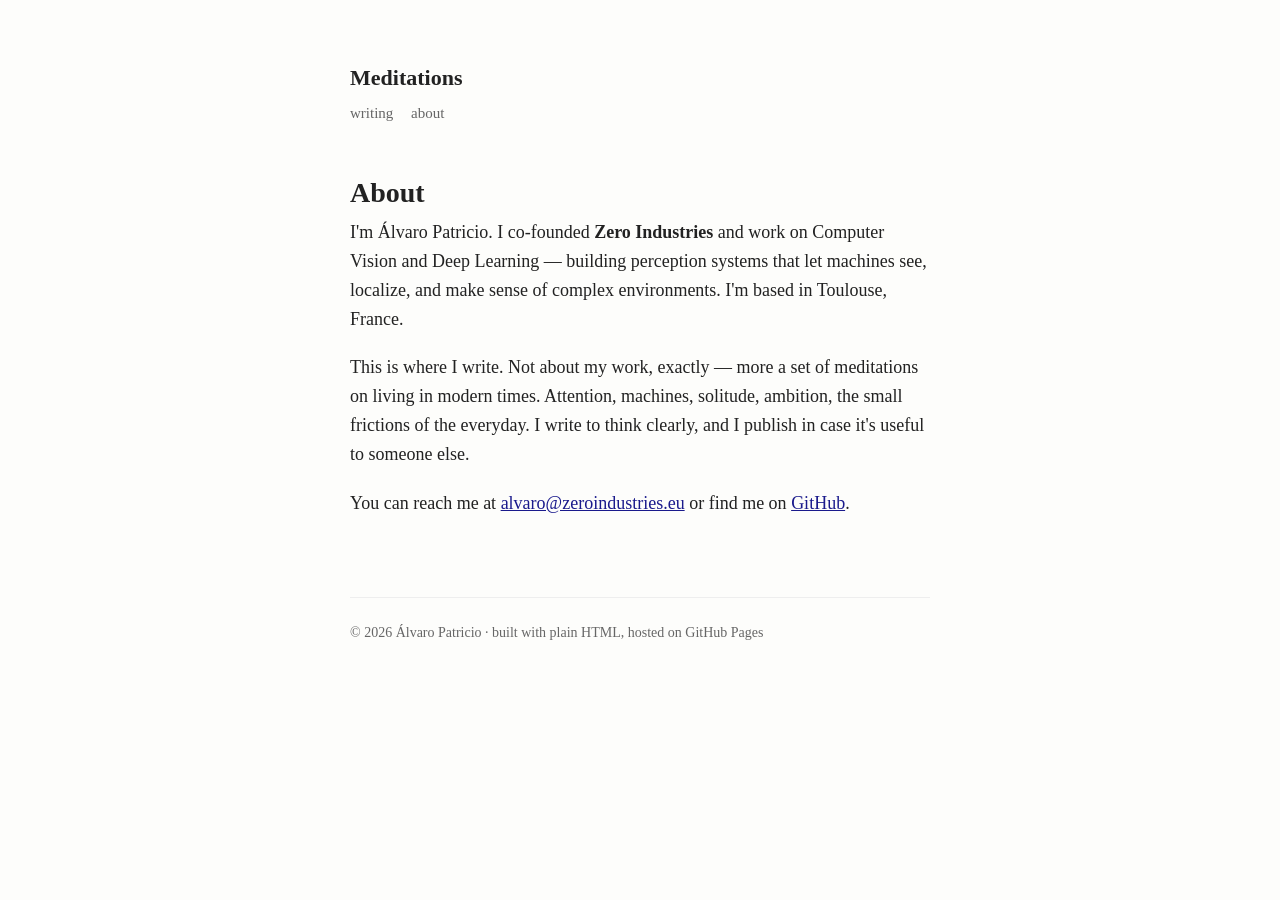
==== about.html @ 8daa46a9 "Meditations: minimalist English blog" ====
<!DOCTYPE html>
<html lang="en">
<head>
  <meta charset="utf-8">
  <meta name="viewport" content="width=device-width, initial-scale=1">
  <title>About — Álvaro Patricio</title>
  <link rel="stylesheet" href="style.css">
</head>
<body>
  <div class="wrap">

    <header class="site">
      <a class="nome" href="index.html">Meditations</a>
      <nav>
        <a href="index.html">writing</a>
        <a href="about.html">about</a>
      </nav>
    </header>

    <article>
      <h1>About</h1>
      <p>
        I'm Álvaro Patricio. I co-founded
        <strong>Zero Industries</strong> and work on Computer Vision and
        Deep Learning — building perception systems that let machines
        see, localize, and make sense of complex environments. I'm based
        in Toulouse, France.
      </p>
      <p>
        This is where I write. Not about my work, exactly — more a set of
        meditations on living in modern times. Attention, machines,
        solitude, ambition, the small frictions of the everyday. I write
        to think clearly, and I publish in case it's useful to someone
        else.
      </p>
      <p>
        You can reach me at
        <a href="mailto:alvaro@zeroindustries.eu">alvaro@zeroindustries.eu</a>
        or find me on
        <a href="https://github.com/troveski">GitHub</a>.
      </p>
    </article>

    <footer class="site">
      © 2026 Álvaro Patricio · built with plain HTML, hosted on GitHub Pages
    </footer>

  </div>
</body>
</html>
---- style.css ----
/* ---------------------------------------------------------------
   Estilo minimalista inspirado nos ensaios do Paul Graham.
   Coluna estreita, fonte serifada, foco total no texto.
---------------------------------------------------------------- */

:root {
  --largura: 580px;
  --texto: #222;
  --suave: #666;
  --link: #1a1a8c;
  --fundo: #fdfdfb;
}

* { box-sizing: border-box; }

html { -webkit-text-size-adjust: 100%; }

body {
  font-family: Georgia, "Times New Roman", serif;
  font-size: 18px;
  line-height: 1.6;
  color: var(--texto);
  background: var(--fundo);
  margin: 0;
  padding: 0 20px;
}

/* container central estreito */
.wrap {
  max-width: var(--largura);
  margin: 0 auto;
  padding: 60px 0 120px;
}

/* cabeçalho do site */
header.site {
  margin-bottom: 50px;
}

header.site a.nome {
  font-size: 22px;
  font-weight: bold;
  color: var(--texto);
  text-decoration: none;
}

header.site nav {
  margin-top: 6px;
  font-size: 15px;
}

header.site nav a {
  color: var(--suave);
  text-decoration: none;
  margin-right: 14px;
}

header.site nav a:hover { color: var(--link); }

/* links */
a { color: var(--link); }
a:hover { text-decoration: underline; }

/* títulos */
h1 {
  font-size: 28px;
  line-height: 1.25;
  margin: 0 0 8px;
}

h2 { font-size: 22px; margin-top: 40px; }

.data {
  color: var(--suave);
  font-size: 15px;
  font-style: italic;
  margin-bottom: 36px;
}

/* frase de abertura na home */
.tagline {
  color: var(--suave);
  font-style: italic;
  margin: -10px 0 36px;
}

/* lista de posts na home */
ul.posts {
  list-style: none;
  padding: 0;
  margin: 0;
}

ul.posts li {
  margin-bottom: 14px;
  display: flex;
  gap: 16px;
}

ul.posts li .data-lista {
  color: var(--suave);
  font-size: 15px;
  white-space: nowrap;
  min-width: 95px;
}

ul.posts li a {
  text-decoration: none;
}
ul.posts li a:hover { text-decoration: underline; }

/* corpo do post */
article p { margin: 0 0 20px; }

article blockquote {
  border-left: 3px solid #ddd;
  margin: 0 0 20px;
  padding-left: 18px;
  color: var(--suave);
  font-style: italic;
}

article code {
  font-family: "SF Mono", Menlo, Consolas, monospace;
  font-size: 0.85em;
  background: #f0f0ec;
  padding: 1px 5px;
  border-radius: 3px;
}

/* rodapé / voltar */
.voltar {
  margin-top: 60px;
  font-size: 15px;
}

footer.site {
  margin-top: 80px;
  padding-top: 24px;
  border-top: 1px solid #eee;
  color: var(--suave);
  font-size: 14px;
}

@media (max-width: 620px) {
  body { font-size: 17px; }
  ul.posts li { flex-direction: column; gap: 2px; }
}
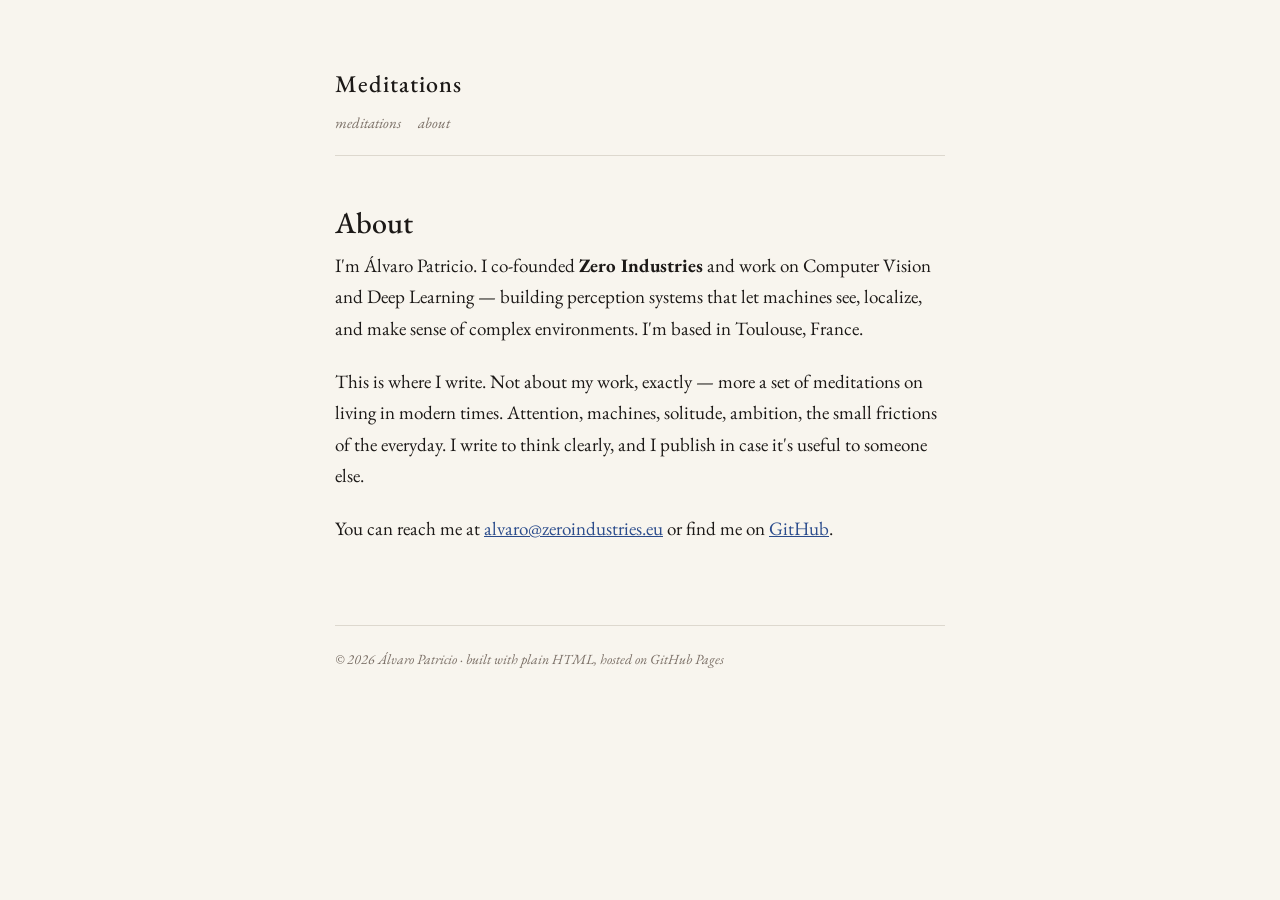
==== commit 3e2ed3ba: "Nav: rename writing -> meditations" ====
--- a/about.html
+++ b/about.html
@@ -12,7 +12,7 @@
     <header class="site">
       <a class="nome" href="index.html">Meditations</a>
       <nav>
-        <a href="index.html">writing</a>
+        <a href="index.html">meditations</a>
         <a href="about.html">about</a>
       </nav>
     </header>
--- a/style.css
+++ b/style.css
@@ -1,51 +1,50 @@
-/* ---------------------------------------------------------------
-   Estilo minimalista inspirado nos ensaios do Paul Graham.
-   Coluna estreita, fonte serifada, foco total no texto.
----------------------------------------------------------------- */
+@import url('https://fonts.googleapis.com/css2?family=EB+Garamond:ital,wght@0,400;0,500;1,400&display=swap');
 
 :root {
-  --largura: 580px;
-  --texto: #222;
-  --suave: #666;
-  --link: #1a1a8c;
-  --fundo: #fdfdfb;
+  --largura: 610px;
+  --texto: #1c1917;
+  --suave: #7a6f66;
+  --link: #2b4c8c;
+  --fundo: #f8f5ee;
+  --borda: #ddd8ce;
 }
 
 * { box-sizing: border-box; }
-
 html { -webkit-text-size-adjust: 100%; }
 
 body {
-  font-family: Georgia, "Times New Roman", serif;
-  font-size: 18px;
-  line-height: 1.6;
+  font-family: 'EB Garamond', Georgia, 'Times New Roman', serif;
+  font-size: 19px;
+  line-height: 1.65;
   color: var(--texto);
   background: var(--fundo);
   margin: 0;
   padding: 0 20px;
 }
 
-/* container central estreito */
 .wrap {
   max-width: var(--largura);
   margin: 0 auto;
-  padding: 60px 0 120px;
+  padding: 64px 0 120px;
 }
 
-/* cabeçalho do site */
+/* ---- header ---- */
 header.site {
-  margin-bottom: 50px;
+  margin-bottom: 48px;
+  padding-bottom: 20px;
+  border-bottom: 1px solid var(--borda);
 }
 
 header.site a.nome {
-  font-size: 22px;
-  font-weight: bold;
+  font-size: 24px;
+  font-weight: 500;
+  letter-spacing: 0.04em;
   color: var(--texto);
   text-decoration: none;
 }
 
 header.site nav {
-  margin-top: 6px;
+  margin-top: 7px;
   font-size: 15px;
 }
 
@@ -53,17 +52,19 @@
   color: var(--suave);
   text-decoration: none;
   margin-right: 14px;
+  font-style: italic;
 }
 
 header.site nav a:hover { color: var(--link); }
 
-/* links */
+/* ---- links ---- */
 a { color: var(--link); }
 a:hover { text-decoration: underline; }
 
-/* títulos */
+/* ---- títulos ---- */
 h1 {
-  font-size: 28px;
+  font-size: 30px;
+  font-weight: 500;
   line-height: 1.25;
   margin: 0 0 8px;
 }
@@ -72,19 +73,20 @@
 
 .data {
   color: var(--suave);
-  font-size: 15px;
+  font-size: 16px;
   font-style: italic;
   margin-bottom: 36px;
 }
 
-/* frase de abertura na home */
+/* ---- tagline na home ---- */
 .tagline {
   color: var(--suave);
   font-style: italic;
-  margin: -10px 0 36px;
+  margin: -10px 0 38px;
+  font-size: 17px;
 }
 
-/* lista de posts na home */
+/* ---- lista de posts ---- */
 ul.posts {
   list-style: none;
   padding: 0;
@@ -100,49 +102,51 @@
 ul.posts li .data-lista {
   color: var(--suave);
   font-size: 15px;
+  font-style: italic;
   white-space: nowrap;
   min-width: 95px;
 }
 
-ul.posts li a {
-  text-decoration: none;
-}
+ul.posts li a { text-decoration: none; }
 ul.posts li a:hover { text-decoration: underline; }
 
-/* corpo do post */
-article p { margin: 0 0 20px; }
+/* ---- corpo do post ---- */
+article p { margin: 0 0 22px; }
 
 article blockquote {
-  border-left: 3px solid #ddd;
-  margin: 0 0 20px;
-  padding-left: 18px;
+  border-left: 2px solid var(--borda);
+  margin: 0 0 22px;
+  padding-left: 20px;
   color: var(--suave);
   font-style: italic;
 }
 
 article code {
   font-family: "SF Mono", Menlo, Consolas, monospace;
-  font-size: 0.85em;
-  background: #f0f0ec;
+  font-size: 0.84em;
+  background: #efe9dc;
   padding: 1px 5px;
   border-radius: 3px;
 }
 
-/* rodapé / voltar */
+/* ---- link de voltar ---- */
 .voltar {
-  margin-top: 60px;
+  margin-top: 56px;
   font-size: 15px;
+  font-style: italic;
 }
 
+/* ---- footer ---- */
 footer.site {
   margin-top: 80px;
-  padding-top: 24px;
-  border-top: 1px solid #eee;
+  padding-top: 22px;
+  border-top: 1px solid var(--borda);
   color: var(--suave);
   font-size: 14px;
+  font-style: italic;
 }
 
-@media (max-width: 620px) {
-  body { font-size: 17px; }
+@media (max-width: 640px) {
+  body { font-size: 18px; }
   ul.posts li { flex-direction: column; gap: 2px; }
 }
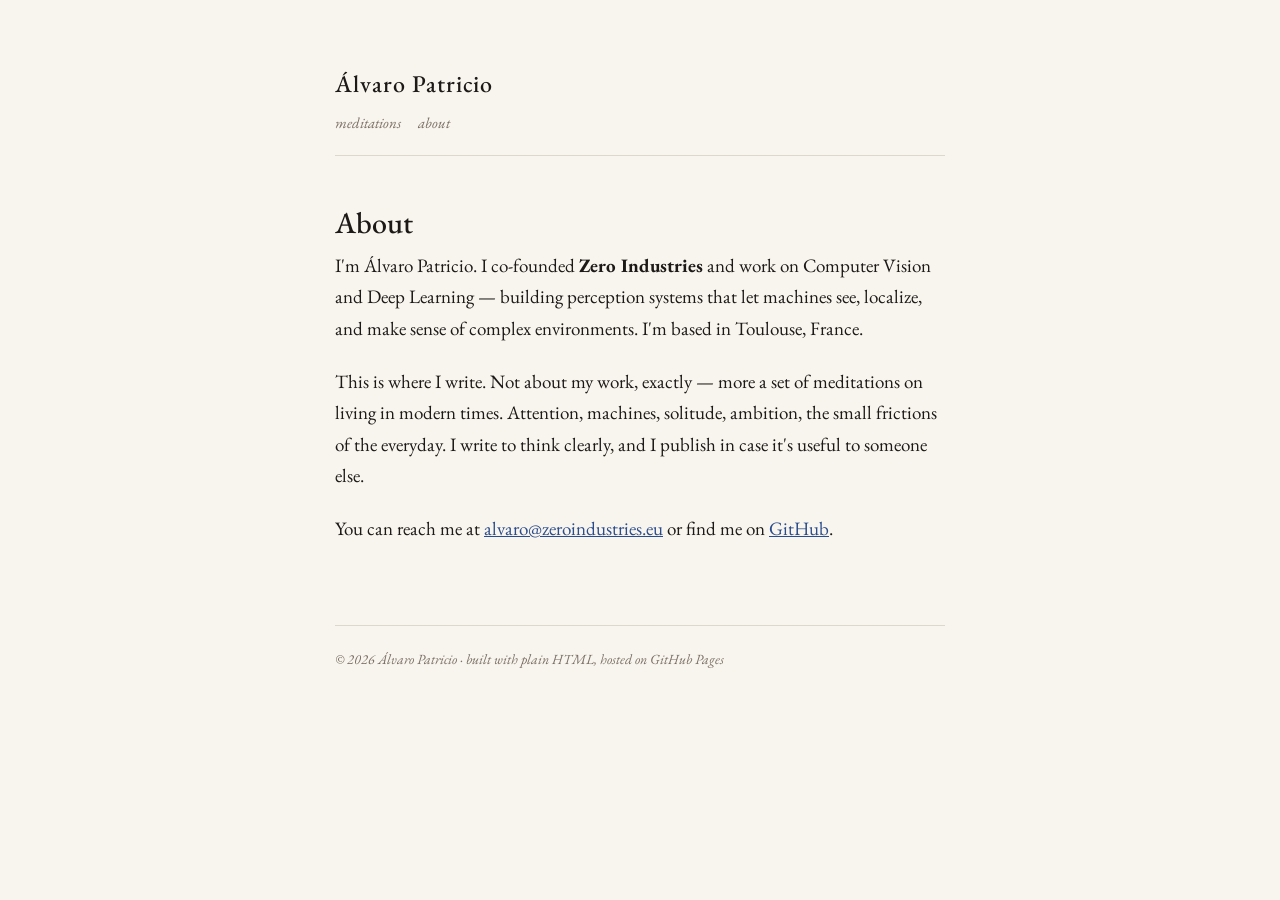
==== commit 6bacfafc: "Header: Meditations -> Álvaro Patricio" ====
--- a/about.html
+++ b/about.html
@@ -10,7 +10,7 @@
   <div class="wrap">
 
     <header class="site">
-      <a class="nome" href="index.html">Meditations</a>
+      <a class="nome" href="index.html">Álvaro Patricio</a>
       <nav>
         <a href="index.html">meditations</a>
         <a href="about.html">about</a>
